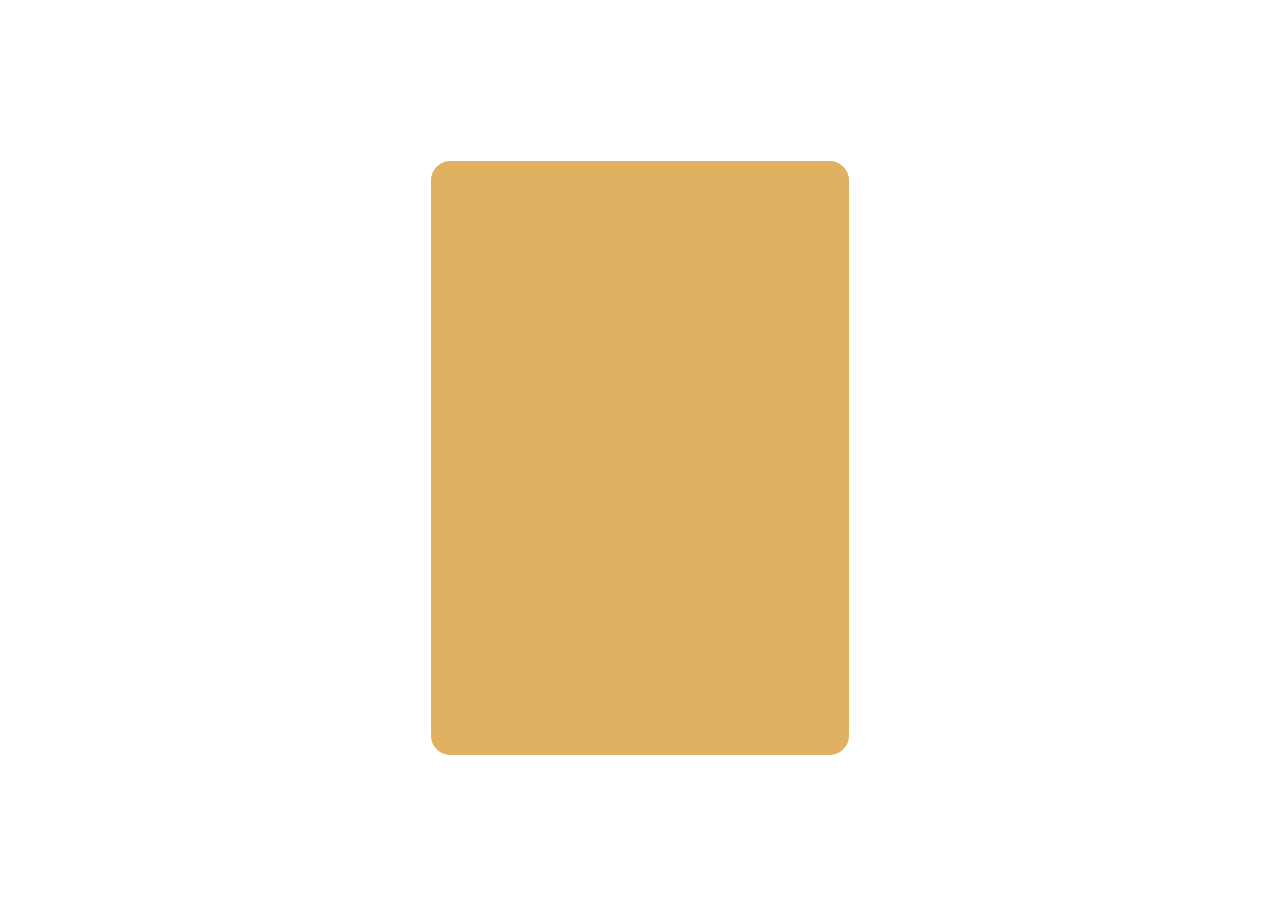
==== music.html @ 359d59ec "init app play music" ====
<!DOCTYPE html>
<html lang="en">
<head>
    <meta charset="UTF-8">
    <meta http-equiv="X-UA-Compatible" content="IE=edge">
    <meta name="viewport" content="width=device-width, initial-scale=1.0">
    <title>Music</title>
    <link rel="stylesheet" href="music.css">
</head>
<body>
    <div class="app">
        <div class="container">
            <div class="header">
                <div class="image"></div>
                <div class="title-music"></div>
            </div>
            <div class="main">
                <div class="progress"></div>
                <div class="time-start"></div>
                <div class="time-end"></div>
            </div>
            <div class="footer">
                <div class="repeat-infi"></div>
                <div class="pre-music"></div>
                <div class="play"></div>
                <div class="next-music"></div>
                <div class="repeat-current_music"></div>
            </div>
        </div>
    </div>
</body>
<script src="music.js">  </script>
</html>
---- music.css ----
.app {
    height: 100vh;
    display: flex;
    justify-content: center;
    align-items: center;
 }

.container {
    width: 26rem;
    height: 37rem;
    border: 1px solid #e0b160;
    background: #e0b160;
    border-radius: 1.2rem;
    
 }

.header {
    
 }

.image {


}
.title-music {
    
 }

.main {
    
 }

.progress {
    
 }

 
 .time-start {

 }
     
 .time-end {
 
 }

.footer {
    
 }
    
.repeat- {

}
    
.pre-music {

}


.play {
    
}

    
.next-music {

}
    
.repeat-current_music {

}
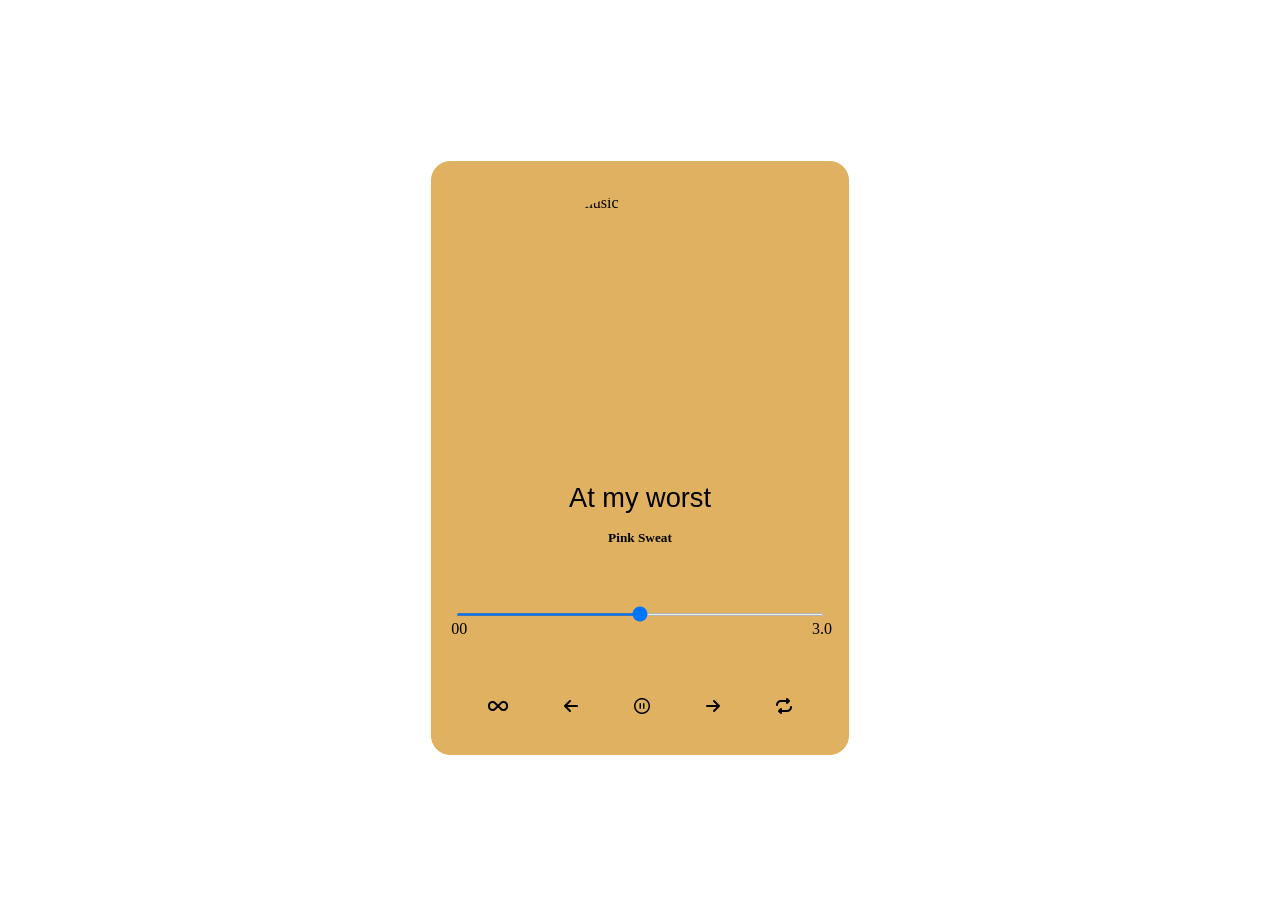
==== commit 7d46ef12: "add ui for app music" ====
--- a/music.html
+++ b/music.html
@@ -6,25 +6,34 @@
     <meta name="viewport" content="width=device-width, initial-scale=1.0">
     <title>Music</title>
     <link rel="stylesheet" href="music.css">
+     <link rel="stylesheet" href="https://cdnjs.cloudflare.com/ajax/libs/font-awesome/6.4.0/css/all.min.css">
 </head>
 <body>
     <div class="app">
         <div class="container">
             <div class="header">
-                <div class="image"></div>
-                <div class="title-music"></div>
+                <div class="image">
+                    <img class="image-music" src="joshua-coleman-0bZNGLbTKvo-unsplash.jpg" alt="image-music">
+                </div>
+                <div class="title-music">At my worst</div>
+                <h5 class="single"> Pink Sweat</h5>
             </div>
             <div class="main">
-                <div class="progress"></div>
-                <div class="time-start"></div>
-                <div class="time-end"></div>
+                <div class="progress">
+                    <input type="range" name="song" id="song">
+                </div>
+                <div class="duration">
+                    <div class="time-start">00</div>
+                    <div class="time-end">3.0</div>
+
+                </div>
             </div>
             <div class="footer">
-                <div class="repeat-infi"></div>
-                <div class="pre-music"></div>
-                <div class="play"></div>
-                <div class="next-music"></div>
-                <div class="repeat-current_music"></div>
+                <div class="repeat-infi"><i class="fa-solid fa-infinity"></i></div>
+                <div class="pre-music"><i class="fa-solid fa-arrow-left"></i></div>
+                <div class="play"><i class="fa-regular fa-circle-pause"></i></div>
+                <div class="next-music"><i class="fa-solid fa-arrow-right"></i></div>
+                <div class="repeat-current_music"><i class="fa-solid fa-repeat"></i></i></div>
             </div>
         </div>
     </div>
--- a/music.css
+++ b/music.css
@@ -19,20 +19,55 @@
  }
 
 .image {
-
+  display: flex;
+  justify-content: center;
 
 }
+
+.image-music {
+    border-radius: 50%;
+    width: 15rem;
+    height: 15rem;
+    margin-top: 2rem;
+}
+
+.single {
+    margin-top: -2rem;
+    text-align: center;
+    margin-bottom: 3.5rem;
+}
+
 .title-music {
-    
+    margin-top: 3rem;
+    font-size: 1.7rem;
+    font-family: 'Franklin Gothic Medium', 'Arial Narrow', Arial, sans-serif;
+   text-align: center;
+   margin-bottom: 3rem;
  }
 
 .main {
-    
+    height: 6rem;
+  
  }
 
 .progress {
-    
+text-align: center;
  }
+
+#song {
+    width: 23rem;
+    height: 0.19rem;
+    color: #e0b160;
+     
+     
+}
+
+.duration {
+    margin-left: 1.2rem;
+    margin-right: 1rem;
+    display: flex;
+    justify-content: space-between;
+}
 
  
  .time-start {
@@ -44,6 +79,10 @@
  }
 
 .footer {
+    height: 3rem;
+    /* border: 2px solid rebeccapurple; */
+    display: flex;
+    justify-content: space-evenly;
     
  }
     
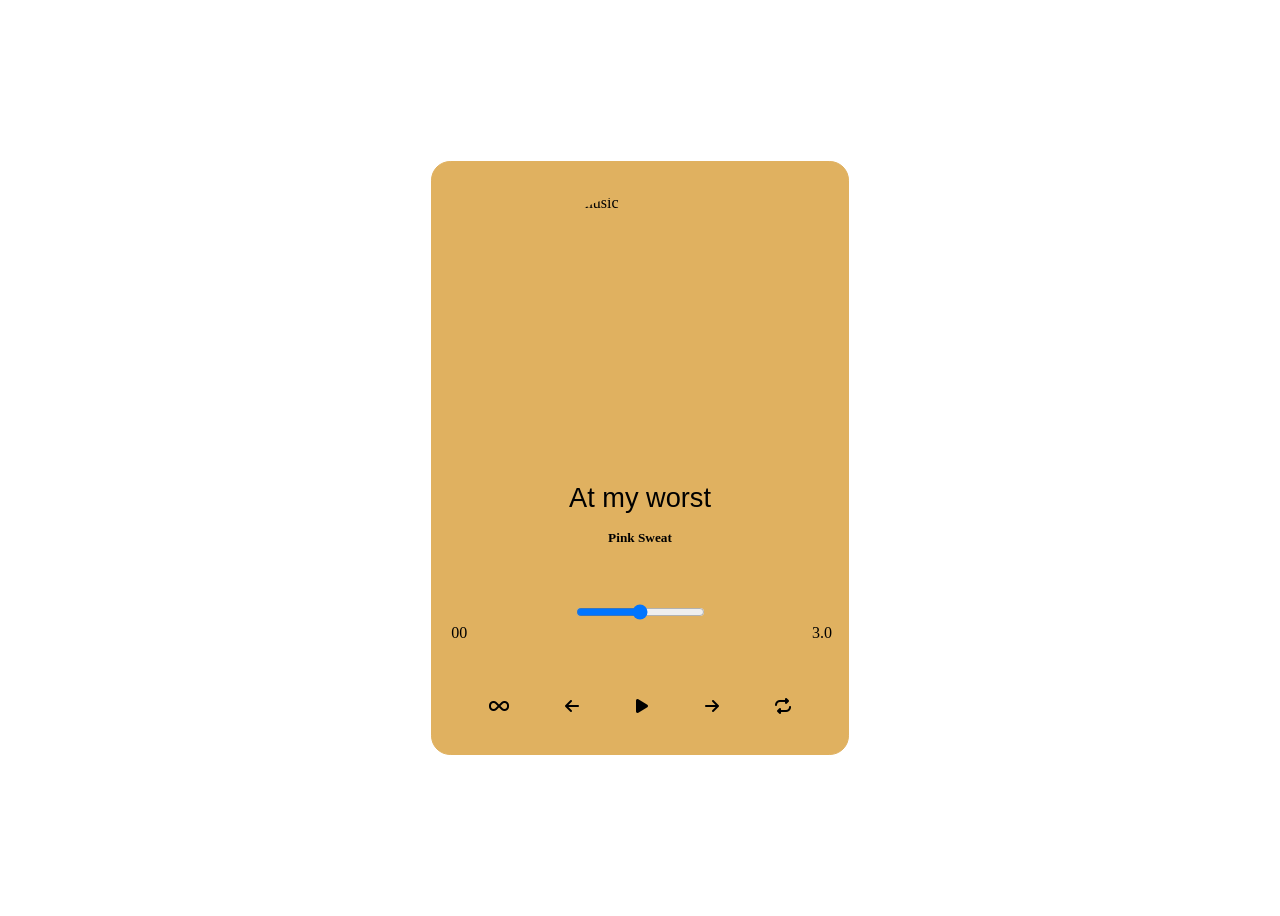
==== commit 7014cc20: "add function pause, play, next song, back song" ====
--- a/music.html
+++ b/music.html
@@ -7,20 +7,22 @@
     <title>Music</title>
     <link rel="stylesheet" href="music.css">
      <link rel="stylesheet" href="https://cdnjs.cloudflare.com/ajax/libs/font-awesome/6.4.0/css/all.min.css">
+     <link rel="shortcut icon" type="image/svg" href="./image/icons8-music-48.png">   
 </head>
 <body>
     <div class="app">
         <div class="container">
             <div class="header">
                 <div class="image">
-                    <img class="image-music" src="joshua-coleman-0bZNGLbTKvo-unsplash.jpg" alt="image-music">
+                    <img class="image-music" src="./image/joshua-coleman-0bZNGLbTKvo-unsplash.jpg" alt="image-music">
                 </div>
                 <div class="title-music">At my worst</div>
                 <h5 class="single"> Pink Sweat</h5>
             </div>
             <div class="main">
                 <div class="progress">
-                    <input type="range" name="song" id="song">
+                    <input type="range" name="range" id="range">
+                    <audio src="./music/DayDutNoiDau_MrSiro_3569331.mp3" id="song"></audio>
                 </div>
                 <div class="duration">
                     <div class="time-start">00</div>
@@ -31,8 +33,8 @@
             <div class="footer">
                 <div class="repeat-infi"><i class="fa-solid fa-infinity"></i></div>
                 <div class="pre-music"><i class="fa-solid fa-arrow-left"></i></div>
-                <div class="play"><i class="fa-regular fa-circle-pause"></i></div>
-                <div class="next-music"><i class="fa-solid fa-arrow-right"></i></div>
+                <div class="play"><i id="icon-play" class="fa-solid fa-play"></i></i></div>
+                <div class="next-music"><i id="btn-next" class="fa-solid fa-arrow-right"></i></div>
                 <div class="repeat-current_music"><i class="fa-solid fa-repeat"></i></i></div>
             </div>
         </div>
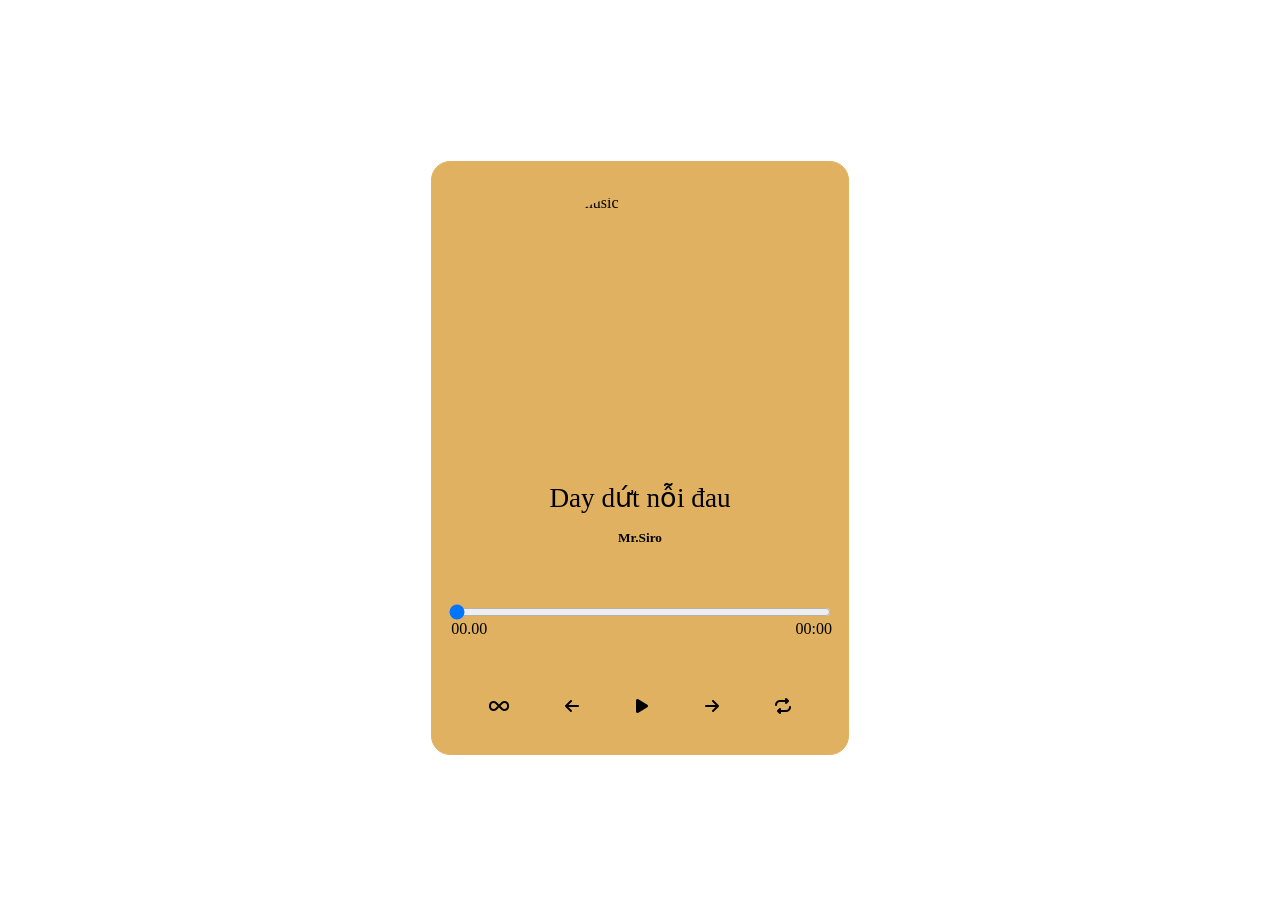
==== commit 6c458d5e: "add timer for range, change timer range, display timer, auto next song when finish song" ====
--- a/music.html
+++ b/music.html
@@ -35,7 +35,7 @@
                 <div class="pre-music"><i class="fa-solid fa-arrow-left"></i></div>
                 <div class="play"><i id="icon-play" class="fa-solid fa-play"></i></i></div>
                 <div class="next-music"><i id="btn-next" class="fa-solid fa-arrow-right"></i></div>
-                <div class="repeat-current_music"><i class="fa-solid fa-repeat"></i></i></div>
+                <div class="repeat-current_music"><i class="fa-solid fa-repeat"></i></div>
             </div>
         </div>
     </div>
--- a/music.css
+++ b/music.css
@@ -40,7 +40,7 @@
 .title-music {
     margin-top: 3rem;
     font-size: 1.7rem;
-    font-family: 'Franklin Gothic Medium', 'Arial Narrow', Arial, sans-serif;
+    font-family: Cambria, Cochin, Georgia, Times, 'Times New Roman', serif;
    text-align: center;
    margin-bottom: 3rem;
  }
@@ -53,6 +53,11 @@
 .progress {
 text-align: center;
  }
+
+#range {
+    width: 92%;
+    height: 0.5rem;
+}
 
 #song {
     width: 23rem;
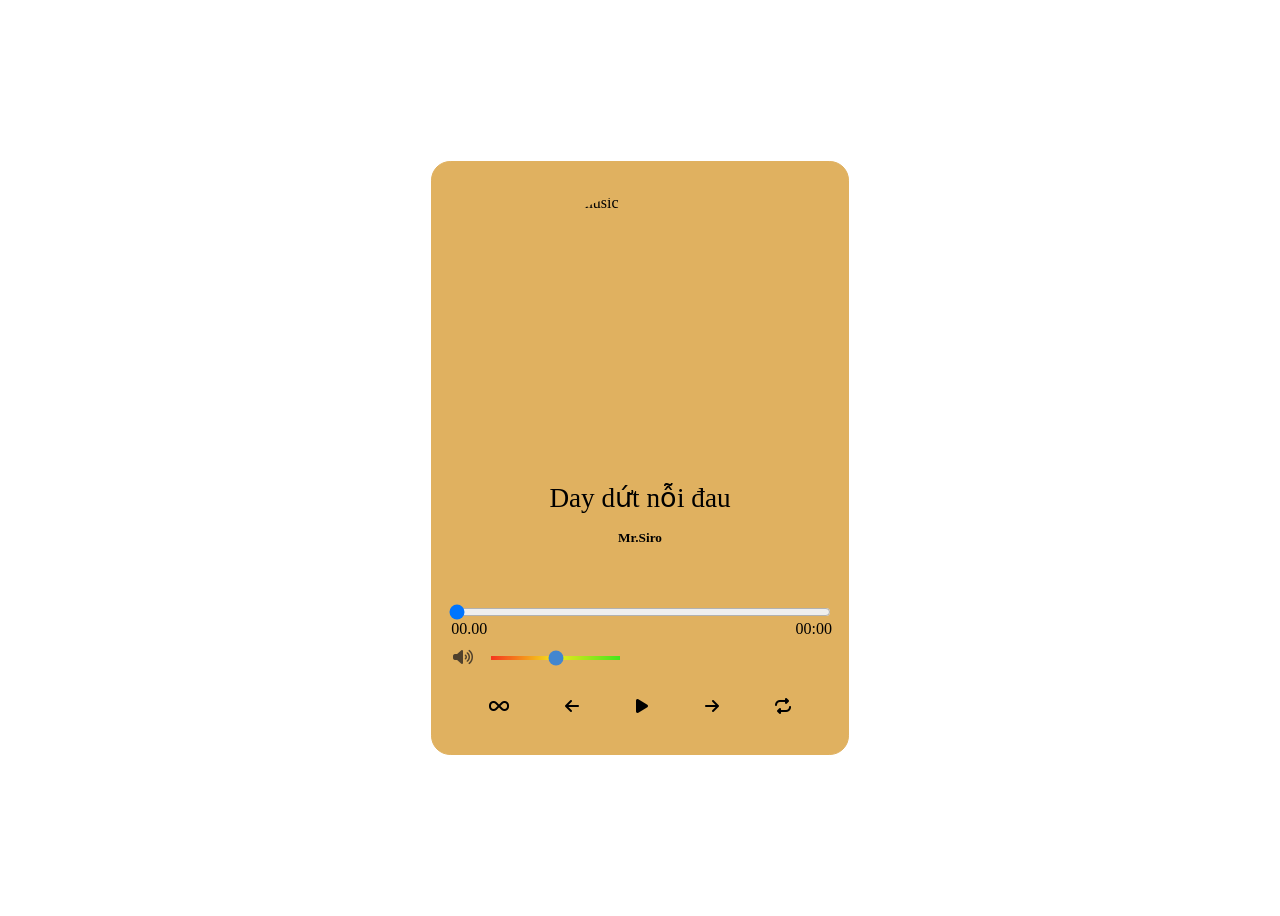
==== commit 410e633a: "add feature change sound, mute sound" ====
--- a/music.html
+++ b/music.html
@@ -27,9 +27,13 @@
                 <div class="duration">
                     <div class="time-start">00</div>
                     <div class="time-end">3.0</div>
-
                 </div>
+                <div class="sound">
+                     <i id="volume" class="fas fa-volume-up"></i>
+                </div>
+                <input type="range" name="sound" id="sound" min="0" max="1" step="0.01" value="0.5" >
             </div>
+            
             <div class="footer">
                 <div class="repeat-infi"><i class="fa-solid fa-infinity"></i></div>
                 <div class="pre-music"><i class="fa-solid fa-arrow-left"></i></div>
--- a/music.css
+++ b/music.css
@@ -83,6 +83,31 @@
  
  }
 
+ .sound  {
+    color: #1f1b1bbe;
+    margin-left: 1.3rem;
+    margin-top: 0.7rem;
+    display: flex;
+ }
+
+ #sound {
+    height: 0.28rem;
+    margin-top: 0.4rem;
+    margin-left: 0.7rem;
+    display: block;
+    position: relative;
+    top: -1rem;
+    left: 3rem;
+    -webkit-appearance: none;
+    background: linear-gradient(to right, #ff0000, #ffff00, #00ff00);
+    outline: none;
+    opacity: 0.7;
+    -webkit-transition: .2s;
+    transition: opacity .2s;
+ }
+
+
+
 .footer {
     height: 3rem;
     /* border: 2px solid rebeccapurple; */
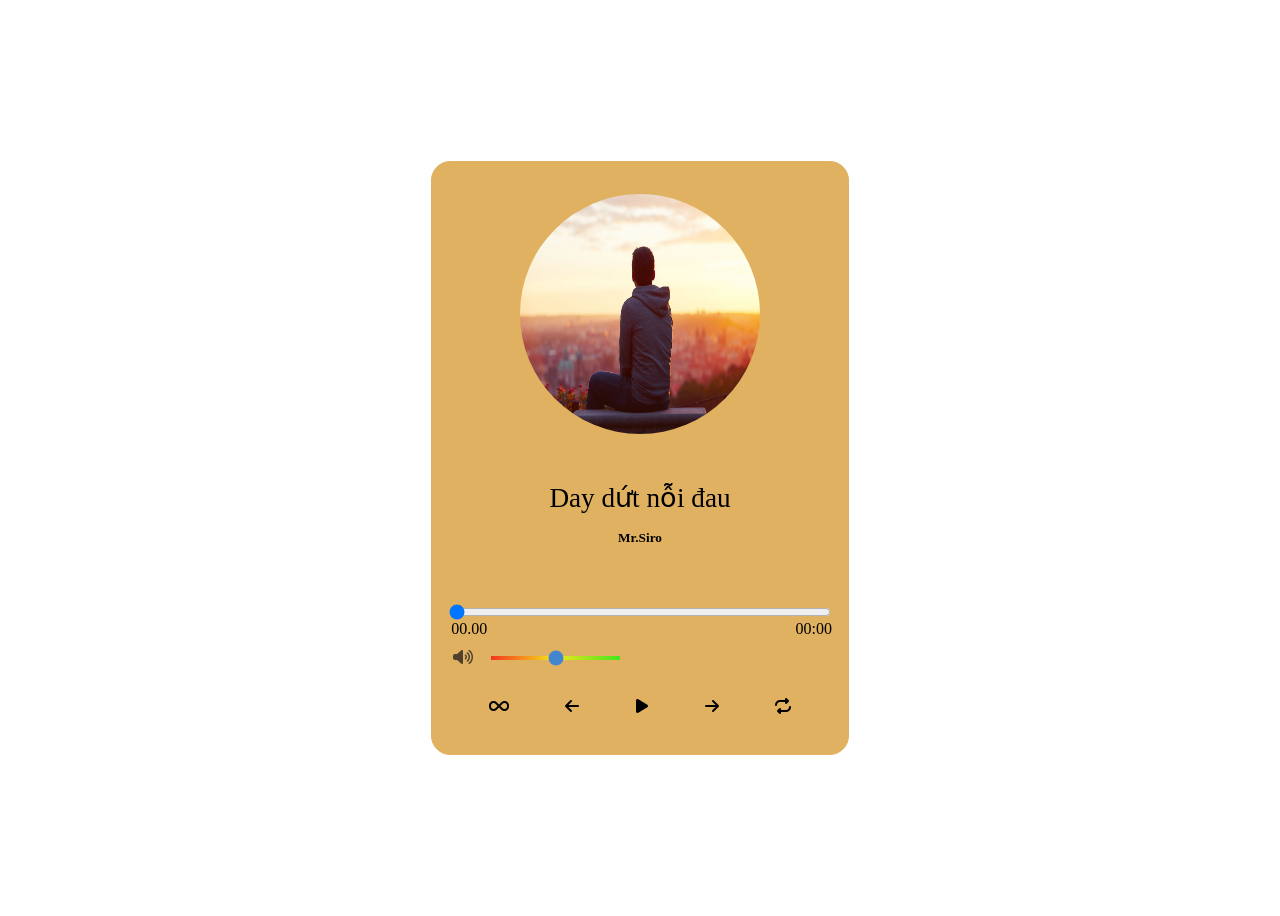
==== commit 184163de: "add image song, feature repeat current song, image rotate" ====
--- a/music.html
+++ b/music.html
@@ -14,7 +14,7 @@
         <div class="container">
             <div class="header">
                 <div class="image">
-                    <img class="image-music" src="./image/joshua-coleman-0bZNGLbTKvo-unsplash.jpg" alt="image-music">
+                    <img class="image-music" src="" alt="image-music">
                 </div>
                 <div class="title-music">At my worst</div>
                 <h5 class="single"> Pink Sweat</h5>
@@ -39,7 +39,7 @@
                 <div class="pre-music"><i class="fa-solid fa-arrow-left"></i></div>
                 <div class="play"><i id="icon-play" class="fa-solid fa-play"></i></i></div>
                 <div class="next-music"><i id="btn-next" class="fa-solid fa-arrow-right"></i></div>
-                <div class="repeat-current_music"><i class="fa-solid fa-repeat"></i></div>
+                <div class="repeat-current_song"><i class="fa-solid fa-repeat"></i></div>
             </div>
         </div>
     </div>
--- a/music.css
+++ b/music.css
@@ -21,7 +21,20 @@
 .image {
   display: flex;
   justify-content: center;
+  
+}
+.image-rotate {
+    transform-origin: center ;
+    animation: spinner 40s linear infinite;
+}
 
+@keyframes spinner {
+    from {
+        transform: rotate(0deg);
+    }
+    to {
+        transform: rotate(360deg);
+    } 
 }
 
 .image-music {
